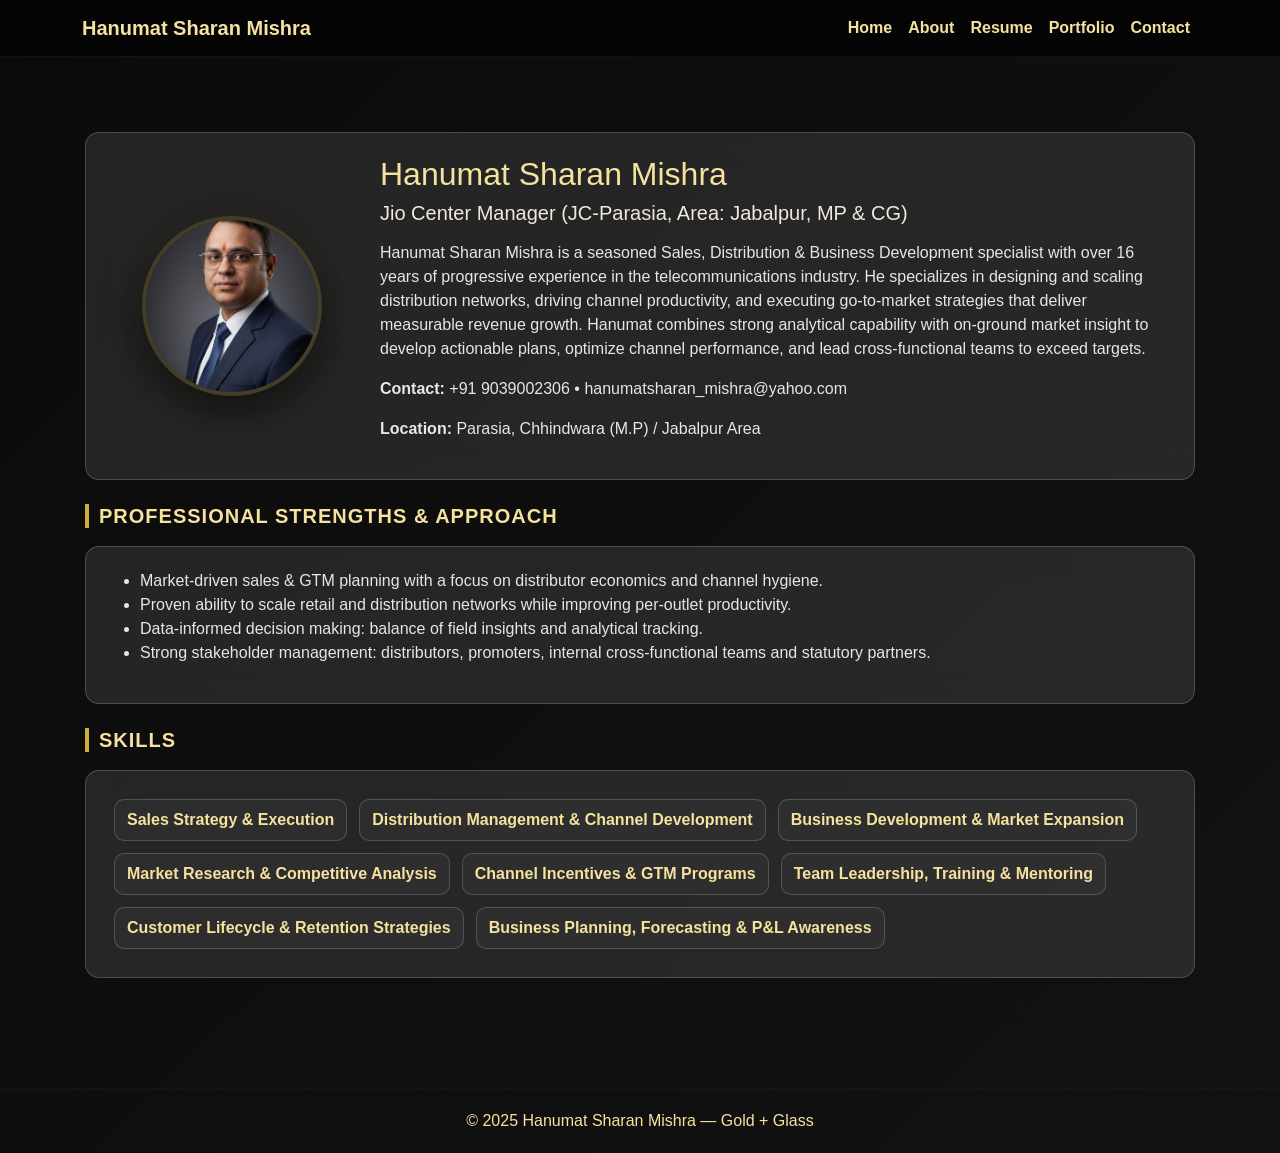
==== about.html @ 05b1efe5 "first commit" ====
<!doctype html><html lang="en"><head><meta charset="utf-8"><meta name="viewport" content="width=device-width,initial-scale=1">
<title>About — Hanumat Sharan Mishra</title>
<link href="https://cdn.jsdelivr.net/npm/bootstrap@5.3.2/dist/css/bootstrap.min.css" rel="stylesheet">
<link href="css/styles.css" rel="stylesheet"></head><body>
<nav class="navbar navbar-expand-lg fixed-top"><div class="container"><a class="navbar-brand" href="index.html">Hanumat Sharan Mishra</a>
<button class="navbar-toggler" type="button" data-bs-toggle="collapse" data-bs-target="#menu">
<span class="navbar-toggler-icon" style="filter:invert(1)"></span></button>
<div class="collapse navbar-collapse" id="menu"><ul class="navbar-nav ms-auto">
<li class="nav-item"><a class="nav-link" href="index.html">Home</a></li>
<li class="nav-item"><a class="nav-link" href="about.html">About</a></li>
<li class="nav-item"><a class="nav-link" href="resume.html">Resume</a></li>
<li class="nav-item"><a class="nav-link" href="portfolio.html">Portfolio</a></li>
<li class="nav-item"><a class="nav-link" href="contact.html">Contact</a></li>
</ul></div></div></nav>

<main class="container container-pad">
  <section class="glass-card">
    <div class="row g-4 align-items-center">
      <div class="col-md-3 text-center"><img src="assets/profile.jpeg" class="profile-img" alt="profile"></div>
      <div class="col-md-9"><h2 style="color:var(--gold-light)">Hanumat Sharan Mishra</h2><h5 class="lead-white">Jio Center Manager (JC-Parasia, Area: Jabalpur, MP & CG)</h5>
      <p class="mt-3">Hanumat Sharan Mishra is a seasoned Sales, Distribution & Business Development specialist with over 16 years of progressive experience in the telecommunications industry. 
He specializes in designing and scaling distribution networks, driving channel productivity, and executing go-to-market strategies that deliver measurable revenue growth. 
Hanumat combines strong analytical capability with on-ground market insight to develop actionable plans, optimize channel performance, and lead cross-functional teams to exceed targets.
</p>
      <p><strong>Contact:</strong> +91 9039002306 • hanumatsharan_mishra@yahoo.com</p>
      <p><strong>Location:</strong> Parasia, Chhindwara (M.P) / Jabalpur Area</p>
      </div>
    </div>
  </section>

  <section class="mt-4">
    <h3 class="section-title">Professional Strengths & Approach</h3>
    <div class="glass-card">
      <ul>
        <li>Market-driven sales & GTM planning with a focus on distributor economics and channel hygiene.</li>
        <li>Proven ability to scale retail and distribution networks while improving per-outlet productivity.</li>
        <li>Data-informed decision making: balance of field insights and analytical tracking.</li>
        <li>Strong stakeholder management: distributors, promoters, internal cross-functional teams and statutory partners.</li>
      </ul>
    </div>
  </section>

  <section class="mt-4">
    <h3 class="section-title">Skills</h3>
    <div class="glass-card">
      <span class="skill-badge">Sales Strategy & Execution</span><span class="skill-badge">Distribution Management & Channel Development</span><span class="skill-badge">Business Development & Market Expansion</span><span class="skill-badge">Market Research & Competitive Analysis</span><span class="skill-badge">Channel Incentives & GTM Programs</span><span class="skill-badge">Team Leadership, Training & Mentoring</span><span class="skill-badge">Customer Lifecycle & Retention Strategies</span><span class="skill-badge">Business Planning, Forecasting & P&L Awareness</span>
    </div>
  </section>
</main>
<footer>© 2025 Hanumat Sharan Mishra — Gold + Glass</footer>
<script src="js/scripts.js"></script><script src="https://cdn.jsdelivr.net/npm/bootstrap@5.3.2/dist/js/bootstrap.bundle.min.js"></script></body></html>
---- css/styles.css ----
/* Premium Gold + Glass Hybrid styles.css */
:root{--gold:#d4af37;--gold-light:#f5e29e;--glass-bg:rgba(255,255,255,0.10);--glass-border:rgba(255,255,255,0.18)}
*{box-sizing:border-box}body{font-family:"Segoe UI",sans-serif;background:linear-gradient(135deg,#0b0b0b,#121212);color:#eae6e1;margin:0;padding-top:72px}
a{color:var(--gold-light)}a:hover{color:var(--gold)}
.navbar{background:rgba(0,0,0,0.6);backdrop-filter:blur(12px);border-bottom:1px solid rgba(212,175,55,0.08)}
.navbar-brand,.nav-link{color:var(--gold-light) !important;font-weight:600}
.hero{padding:120px 20px;position:relative;text-align:center;background:linear-gradient(180deg,rgba(0,0,0,0.45),rgba(0,0,0,0.7))}
.hero::after{content:'';position:absolute;inset:0;background:linear-gradient(0deg,rgba(13,13,13,0.25),transparent);pointer-events:none}
.profile-img{width:180px;height:180px;border-radius:50%;object-fit:cover;border:4px solid rgba(212,175,55,0.18);box-shadow:0 14px 40px rgba(0,0,0,0.6),0 0 30px rgba(212,175,55,0.06);display:inline-block}
.title-gold{background:linear-gradient(90deg,var(--gold),var(--gold-light));-webkit-background-clip:text;color:transparent;font-weight:800;font-size:28px}
.lead-white{color:#f1e9db}
.btn-gold{background:linear-gradient(135deg,var(--gold),#b8922c);border:none;color:#0b0b0b;padding:10px 22px;border-radius:36px;font-weight:700}
.btn-outline-gold{background:transparent;border:2px solid var(--gold);color:var(--gold);padding:8px 20px;border-radius:36px}
.container-pad{padding:60px 15px}
.glass-card{background:var(--glass-bg);border:1px solid var(--glass-border);backdrop-filter:blur(16px);border-radius:14px;padding:22px;margin-bottom:20px;transition:0.25s}
.glass-card:hover{transform:translateY(-6px);box-shadow:0 18px 50px rgba(212,175,55,0.06)}
.section-title{font-size:20px;color:var(--gold-light);font-weight:700;text-transform:uppercase;letter-spacing:1px;margin-bottom:18px;border-left:4px solid var(--gold);padding-left:10px}
.skill-badge{display:inline-block;background:rgba(255,255,255,0.03);border:1px solid var(--glass-border);padding:8px 12px;border-radius:10px;color:var(--gold-light);margin:6px;font-weight:600}
.timeline{position:relative;padding-left:18px;margin-top:10px}
.timeline:before{content:'';position:absolute;left:6px;top:0;width:3px;height:100%;background:linear-gradient(180deg,var(--gold),rgba(212,175,55,0.6));border-radius:2px}
.timeline-item{position:relative;margin-bottom:20px;padding-left:18px}
.timeline-dot{position:absolute;left:-3px;top:4px;width:12px;height:12px;background:var(--gold);border-radius:50%;box-shadow:0 0 8px rgba(212,175,55,0.35)}
footer{padding:20px;text-align:center;background:transparent;border-top:1px solid rgba(212,175,55,0.04);color:var(--gold-light);margin-top:30px}
@media(max-width:768px){.profile-img{width:140px;height:140px}.hero{padding:80px 10px}body{padding-top:64px}}
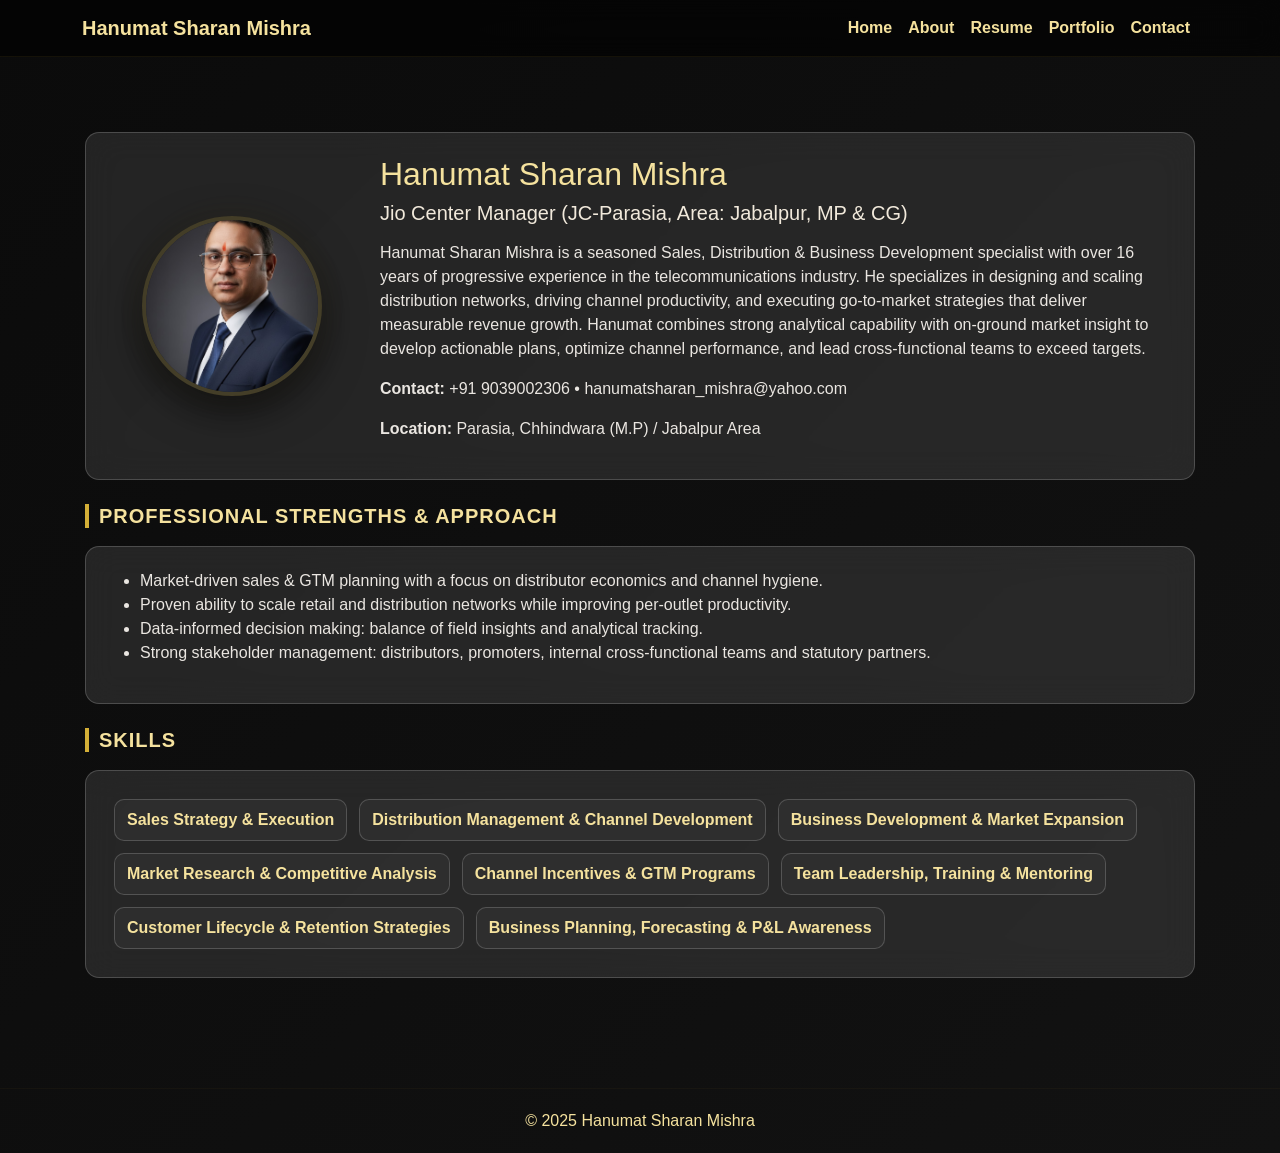
==== commit ca2ebc80: "Update about.html" ====
--- a/about.html
+++ b/about.html
@@ -47,5 +47,5 @@
     </div>
   </section>
 </main>
-<footer>© 2025 Hanumat Sharan Mishra — Gold + Glass</footer>
+<footer>© 2025 Hanumat Sharan Mishra</footer>
 <script src="js/scripts.js"></script><script src="https://cdn.jsdelivr.net/npm/bootstrap@5.3.2/dist/js/bootstrap.bundle.min.js"></script></body></html>
